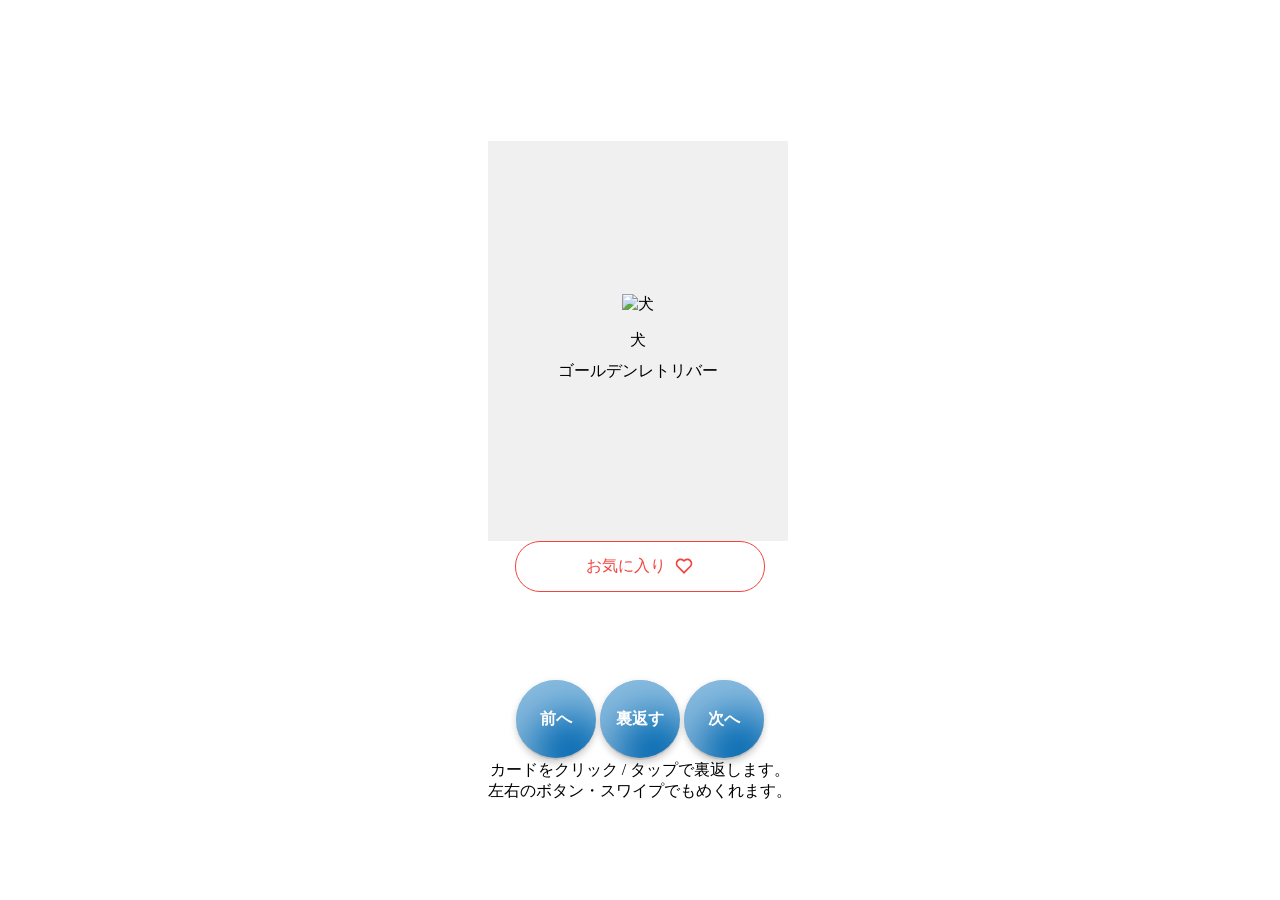
==== display.html @ 24e0be46 "メイン部分の核" ====
<!DOCTYPE html>
<html lang="ja">
<head>
    <meta charset="utf-8" />
    <meta name="viewport" content="width=device-width,initial-scale=1" />
    <title>マッチングサイト</title>
    <link rel="stylesheet" href="display.css">
</head>
<body>
    <h1></h1>
    <div class="wrap">
        <div style="text-align:center;">
            <div class="viewer" id="viewer"></div>
            <button class="saveBtn" id="saveBtn">お気に入り</button>
            <div class="controls" style="position:relative; margin-top:88px;">
                <button class="btn" id="prevBtn">前へ</button>
                <button class="btn" id="flipBtn">裏返す</button>
                <button class="btn" id="nextBtn">次へ</button>
            </div>

            <div class="footer-note">
                カードをクリック / タップで裏返します。<br>
                左右のボタン・スワイプでもめくれます。
            </div>
        </div>
    </div>

    <script src="display.js"></script>
</body>
</html>
---- display.css ----
body {
    display: flex;
    flex-direction: column;
    align-items: center;
    justify-content: center;
    min-height: 100vh;
    margin: 0;
}

.wrap {
    display: flex;
    justify-content: center;
    align-items: center;
}

.card {
    perspective: 1000px;
    position: relative;
    display: flex;
    justify-content: center;
    align-items: center;
    width: 300px;
    height: 400px;
}

.inner {
    position: absolute;
    width: 100%;
    height: 100%;
    display: flex;
    flex-direction: column;
    justify-content: center;
    align-items: center;
    padding: 20px;
    box-sizing: border-box;
    opacity: 1;
    transition: opacity 0.3s ease;
}

.front {
    background: #f0f0f0;
}

.back {
    background: #e0e0e0;
    opacity: 0;
    pointer-events: none;
}

.card.flipped .front {
    opacity: 0;
    pointer-events: none;
}

.card.flipped .back {
    opacity: 1;
    pointer-events: auto;
}

.photo {
    max-width: 100%;
    max-height: 60%;
    margin-bottom: 10px;
}

.kind, .breed, .plf {
    text-align: center;
    margin: 5px 0;
}

.saveBtn{
    display: flex;
    justify-content: center;
    align-items: center;
    min-width: 250px;
    margin: 0 auto;
    padding: .9em 2em;
    border: 1px solid #f1443e;
    border-radius: 25px;
    background-color: #fff;
    color: #f1443e;
    font-size: 1em;
}

.saveBtn:hover {
    background-color: f1443e;
}

.saveBtn::after {
    width: 1.25em;
    height: 1.25em;
    margin-left: 8px;
    background-image: url("data:image/svg+xml,%3Csvg xmlns='http://www.w3.org/2000/svg' viewBox='0 0 24 24'%3E%3Cpath d='M12.001 4.52853C14.35 2.42 17.98 2.49 20.2426 4.75736C22.5053 7.02472 22.583 10.637 20.4786 12.993L11.9999 21.485L3.52138 12.993C1.41705 10.637 1.49571 7.01901 3.75736 4.75736C6.02157 2.49315 9.64519 2.41687 12.001 4.52853ZM18.827 6.1701C17.3279 4.66794 14.9076 4.60701 13.337 6.01687L12.0019 7.21524L10.6661 6.01781C9.09098 4.60597 6.67506 4.66808 5.17157 6.17157C3.68183 7.66131 3.60704 10.0473 4.97993 11.6232L11.9999 18.6543L19.0201 11.6232C20.3935 10.0467 20.319 7.66525 18.827 6.1701Z' fill='%23f1443e'%3E%3C/path%3E%3C/svg%3E");
    content: '';
}

.btn {
    width: 80px;
    height: 80px;
    border: none;
    border-bottom: solid 2px #c0c0c0;
    border-radius: 50%;
    box-shadow: inset 15px 30px 40px rgba(255, 255, 255, 0.5), 0 3px 7px rgba(0, 0, 0, .2);
    background-image: linear-gradient(#1579c0 0%, #0569b0 100%);
    color: #ffffff;
    font-weight: 600;
    font-size: 1em;
}
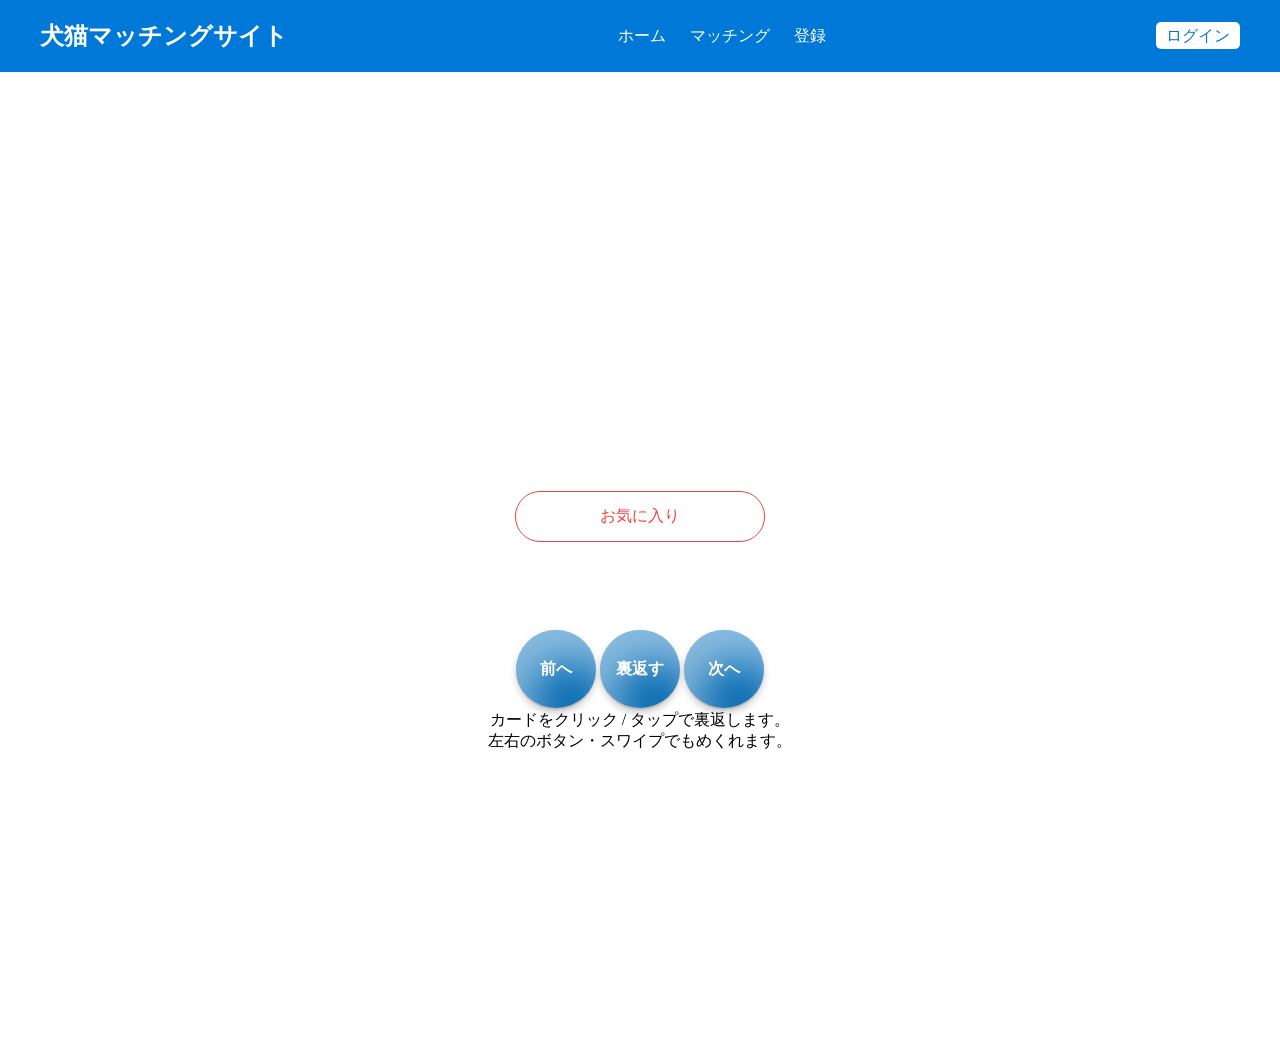
==== commit 450b2123: "ヘッダーを追加" ====
--- a/display.html
+++ b/display.html
@@ -1,12 +1,33 @@
 <!DOCTYPE html>
 <html lang="ja">
 <head>
+
+    <!--ヘッダーを読み込む-->
+
+  <link rel="stylesheet" href="header_style.css">
+
+    <!--ヘッダーを読み込む-->
+
     <meta charset="utf-8" />
     <meta name="viewport" content="width=device-width,initial-scale=1" />
     <title>マッチングサイト</title>
     <link rel="stylesheet" href="display.css">
 </head>
 <body>
+
+    <!--ヘッダーを読み込む-->
+
+    <div id="header-placeholder"></div>
+    <script>
+        fetch('header.html')
+        .then(response => response.text())
+        .then(data => {
+            document.getElementById('header-placeholder').innerHTML = data;
+        });
+    </script>
+
+    <!--ヘッダーを読み込む-->
+    
     <h1></h1>
     <div class="wrap">
         <div style="text-align:center;">
--- a/header_style.css
+++ b/header_style.css
@@ -0,0 +1,56 @@
+    .header{
+      background-color: #0078d7;
+      color: white;
+      padding: 20px 40px;
+      position: fixed;
+      top: 0;
+      left: 0;
+      width: 100%;
+      z-index: 1000;
+
+      display: flex;
+      justify-content: space-between;
+      align-items: center;
+      box-sizing: border-box;
+    }
+
+    .header h1 {
+      margin: 0;
+      font-size: 24px;
+      font-family: "MS Mincho",sans-serif;
+    }
+
+    .header-center{
+      flex-grow: 1;
+      text-align: center;
+    }
+
+    .header nav a{
+      margin: 0 10px;
+      color: white;
+      text-decoration: none;
+    }
+
+    .header nav a:hover{
+      text-decoration: underline;
+    }
+
+    .header .login{
+      background-color: white;
+      color: #0078d7;
+      padding: 5px 10px;
+      border-radius: 5px;
+      text-decoration: none;
+    }
+    
+    .header .login:hover{
+      background-color: #e0e0e0;
+    }
+
+    body{
+      padding-top: 150px;
+    }
+
+    h1 {
+      color: white;
+    }
--- a/display.css
+++ b/display.css
@@ -80,19 +80,35 @@
     background-color: #fff;
     color: #f1443e;
     font-size: 1em;
+    cursor: pointer;
+    transition: all 0.3s ease;
 }
 
 .saveBtn:hover {
-    background-color: f1443e;
+    background-color: #f1443e;
+    color: #fff;
 }
 
-.saveBtn::after {
-    width: 1.25em;
-    height: 1.25em;
-    margin-left: 8px;
-    background-image: url("data:image/svg+xml,%3Csvg xmlns='http://www.w3.org/2000/svg' viewBox='0 0 24 24'%3E%3Cpath d='M12.001 4.52853C14.35 2.42 17.98 2.49 20.2426 4.75736C22.5053 7.02472 22.583 10.637 20.4786 12.993L11.9999 21.485L3.52138 12.993C1.41705 10.637 1.49571 7.01901 3.75736 4.75736C6.02157 2.49315 9.64519 2.41687 12.001 4.52853ZM18.827 6.1701C17.3279 4.66794 14.9076 4.60701 13.337 6.01687L12.0019 7.21524L10.6661 6.01781C9.09098 4.60597 6.67506 4.66808 5.17157 6.17157C3.68183 7.66131 3.60704 10.0473 4.97993 11.6232L11.9999 18.6543L19.0201 11.6232C20.3935 10.0467 20.319 7.66525 18.827 6.1701Z' fill='%23f1443e'%3E%3C/path%3E%3C/svg%3E");
-    content: '';
+.saveBtn.active {
+    background-color: #f1443e;
+    color: #fff;
+    animation: pulse 0.6s ease-out;
 }
+
+@keyframes pulse {
+    0% {
+        transform: scale(1);
+        box-shadow: 0 0 0 0 rgba(241, 68, 62, 0.7);
+    }
+    50% {
+        transform: scale(1.05);
+    }
+    100% {
+        transform: scale(1);
+        box-shadow: 0 0 0 15px rgba(241, 68, 62, 0);
+    }
+}
+
 
 .btn {
     width: 80px;
@@ -105,4 +121,9 @@
     color: #ffffff;
     font-weight: 600;
     font-size: 1em;
+}
+
+.plf{
+    white-space: pre-wrap;
+    text-align: left;
 }
